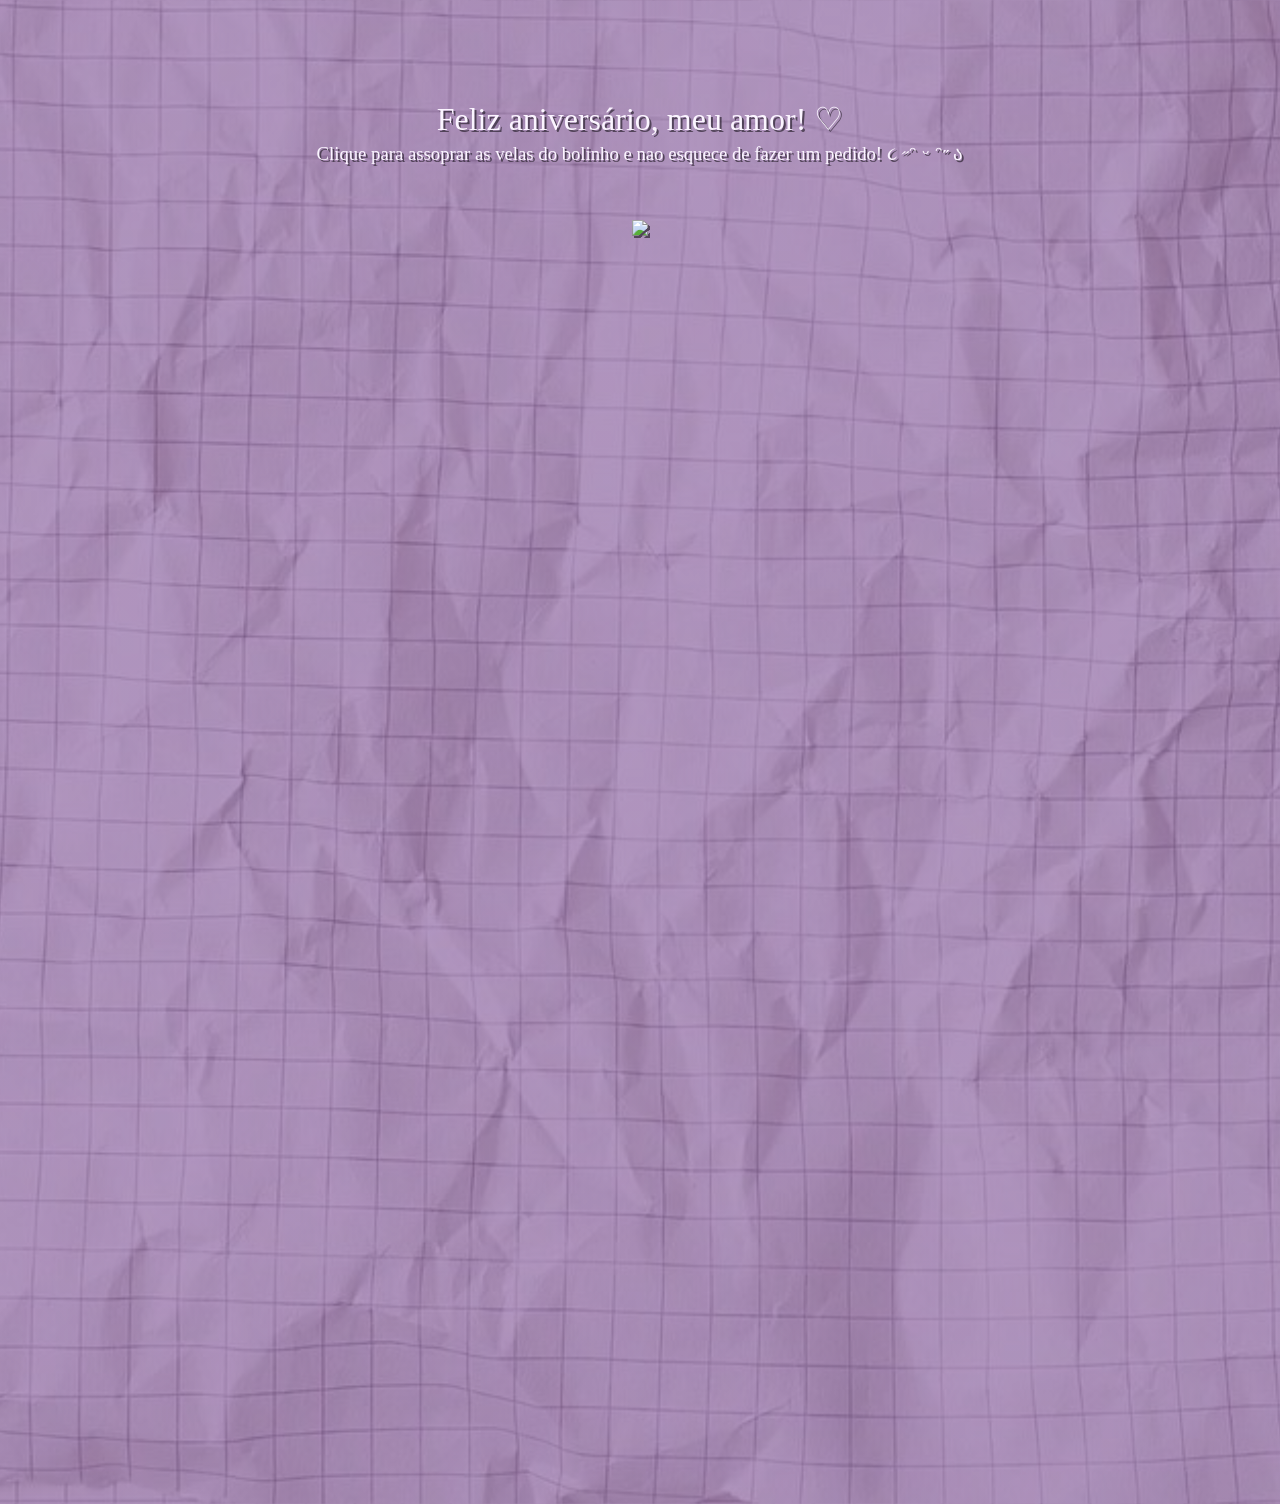
==== index.html @ 0aad23bd "Add files via upload" ====
<!DOCTYPE html>
<html lang="pt-br">
<head>
    <meta charset="UTF-8">
    <meta name="viewport" content="width=device-width, initial-scale=1.0">
    <title>Happy B-Day!</title>
    <link rel="icon" href="logo.png" type="image/png">
    <link rel = "stylesheet" href = "style.css">
</head>
<body>
    <center><h1>Feliz aniversário, meu amor! ♡</h1>
    <h3>Clique para assoprar as velas do bolinho e nao esquece de fazer um pedido! ૮ ˶ᵔ ᵕ ᵔ˶ ა</h3></center>
    

        <!-- imagem do bolinho -->
        <center><img src = "cakeframe/cakeframe1.png" id = "cake"></center>

    <div id="cena">

    <!-- imagem da cartinha que vou escrever -->
        <img src = "cartinha.png" id = "carta" class = "hidden">

        <!-- foto nossa :3 -->
        <img src = "euiele.jpg" id = "us" class = "hidden">

        <!-- foto dos personagens -->
        <img src = "characters/sawako_kazehaya.png" id = "sawako_kazehaya" class = "characters hidden">
        <img src = "characters/tanjiro_kanao.png" id = "tanjiro_kanao" class = "characters hidden">
        <img src = "characters/vegeta_bulma.png" id = "vegeta_bulma" class = "characters hidden">
    </div>

    <!-- audio da musica -->
    <audio src = "w2e_love.mp3" id = "music"></audio>

    <!-- link do js -->
    <script src = "script.js"></script>
</body>
</html>
---- style.css ----
@font-face {
    font-family: "lokeya";
    src: url('fonts/lokeya.ttf') format('truetype');
}

@font-face {
    font-family: "birds_of_paradise";
    src: url('fonts/birds_of_paradise.ttf') format('truetype');
}

body {
    background: 
    linear-gradient(rgba(143, 106, 167, 0.7), rgba(143, 106, 167, 0.7)),
    url('papertexture.png');
    background-size: cover;
    background-position: center;
}

h1 {
    font-family: "birds_of_paradise";
    font-weight: 200;
    color: #fbf5ff;
    filter: drop-shadow(2px 2px 0px rgba(23, 18, 26, 0.6));
    margin: 100px 100px -10px 100px;
}

h3 {
    font-family: "lokeya";
    font-weight: 200;
    color: #fbf5ff;
    filter: drop-shadow(2px 2px 0px rgba(23, 18, 26, 0.6));
    margin: 15px 100px -50px 100px;
}

#cake {
    margin: 100px;
    padding: 5px;
    filter: drop-shadow(2px 2px 0px rgba(23, 18, 26, 0.6));
    transition: 0.3s;
    cursor: pointer;
}

#cake:hover {
    transform: translateY(-5px);
}

#cena {
    position: relative;
    width: 300px;
    margin: 0 auto;
}

#carta {
    width: 400px;
    display: block;
    margin: 20px auto;
    filter: drop-shadow(2px 2px 1px rgba(23, 18, 26, 0.6));
    opacity: 0;
    transform: scale(0.5) rotate(-20deg);
    transition: 1.2s;
}

#carta.show {
    opacity: 1;
    transform: scale(1) rotate(-5deg);
}

#us {
    width: 400px;
    display: block;
    margin: 20px auto;
    filter: drop-shadow(2px 2px 1px rgba(23, 18, 26, 0.6));
    opacity: 0;
    transform: scale(0.5) rotate(20deg);
    transition: 1.2s;
}

#us.show {
    opacity: 1;
    transform: scale(1) rotate(5deg);
}

.characters {
    position: absolute;
    width: 100px;
    opacity: 0;
    transform: scale(0.5);
    transition: 1s;
    border: 3px solid #fbf5ff;
    border-radius: 50%;
    box-shadow: 2px 2px 1px rgba(23, 18, 26, 0.6);
}

.characters.show {
    opacity: 1;
    transform: scale(1);
}

#sawako_kazehaya {
    top: -40px;
    left: -60px;
}

#tanjiro_kanao {
    bottom: 70px;
    right: 250px;
}

#vegeta_bulma {
    top: 50%;
    left: 110%;
    transform: translateY(-50%) scale(0.5);
}

#vegeta_bulma.show {
    transform: translateY(-50%) scale(1);
}

.hidden {
    opacity: 0;
    visibility: hidden;
}

.show {
    visibility: visible;
}
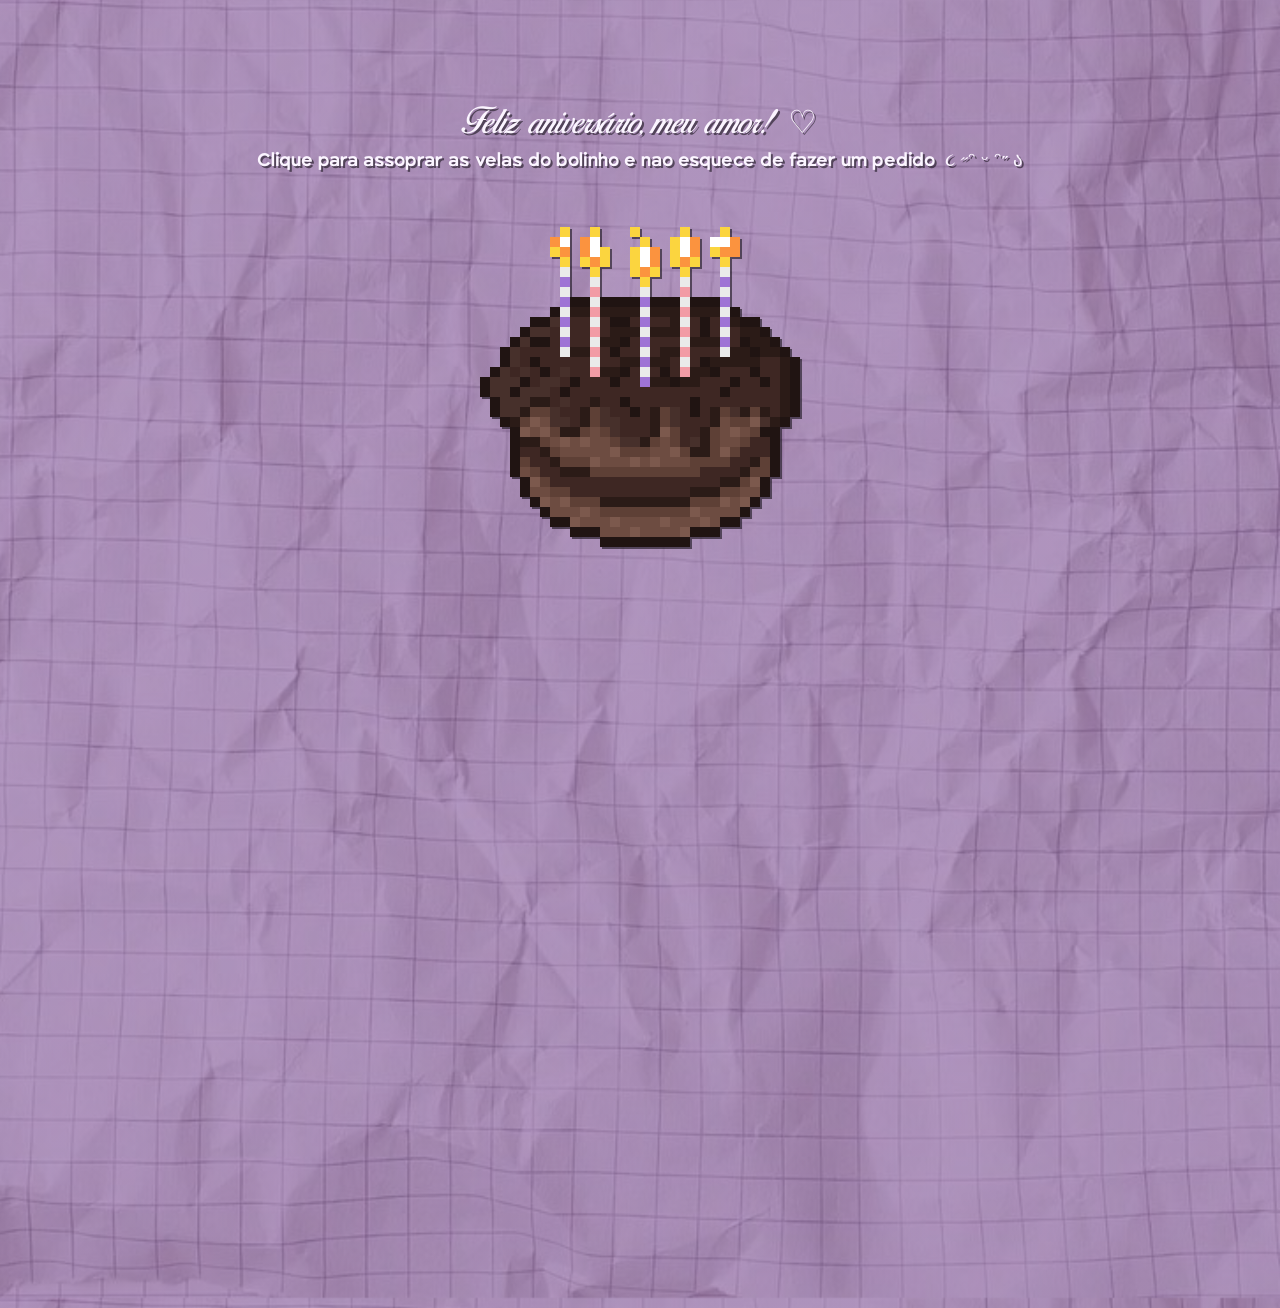
==== commit 35bf1062: "Update index.html" ====
--- a/index.html
+++ b/index.html
@@ -21,7 +21,7 @@
         <img src = "cartinha.png" id = "carta" class = "hidden">
 
         <!-- foto nossa :3 -->
-        <img src = "euiele.jpg" id = "us" class = "hidden">
+        <img src = "euiele.webp" id = "us" class = "hidden">
 
         <!-- foto dos personagens -->
         <img src = "characters/sawako_kazehaya.png" id = "sawako_kazehaya" class = "characters hidden">
@@ -35,4 +35,4 @@
     <!-- link do js -->
     <script src = "script.js"></script>
 </body>
-</html>+</html>
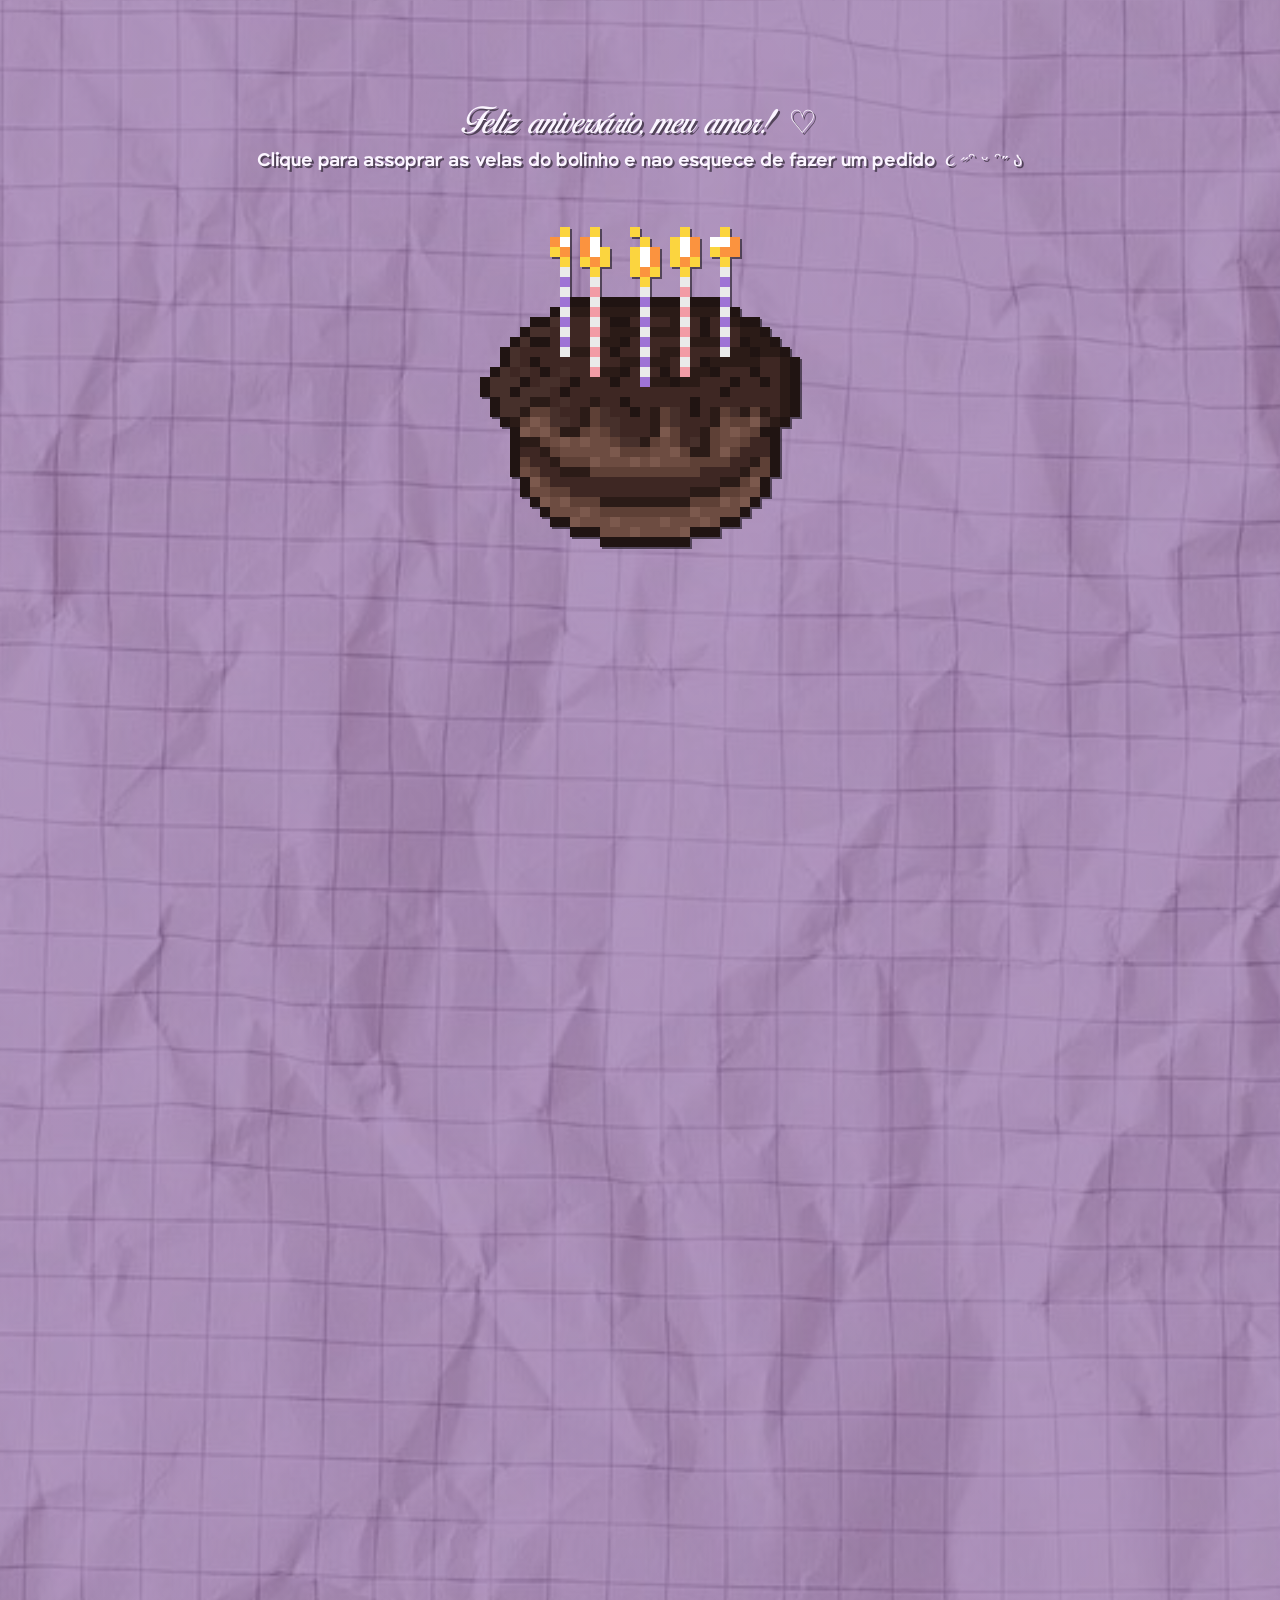
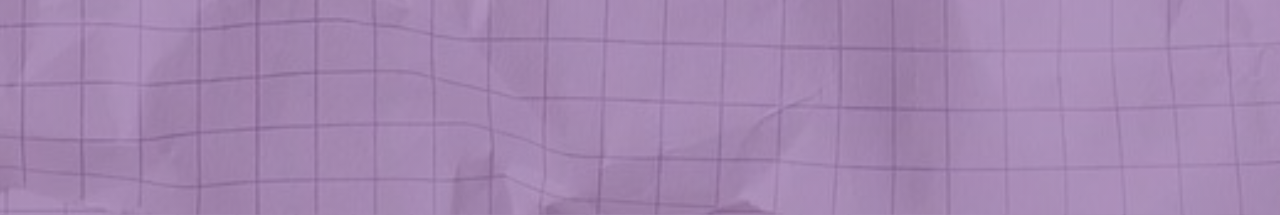
==== commit f809e4f9: "Update index.html" ====
--- a/index.html
+++ b/index.html
@@ -12,12 +12,12 @@
     <h3>Clique para assoprar as velas do bolinho e nao esquece de fazer um pedido! ૮ ˶ᵔ ᵕ ᵔ˶ ა</h3></center>
     
 
-        <!-- imagem do bolinho -->
-        <center><img src = "cakeframe/cakeframe1.png" id = "cake"></center>
+    <!-- imagem do bolinho -->
+    <center><img src = "cakeframe/cakeframe1.png" id = "cake"></center>
 
     <div id="cena">
 
-    <!-- imagem da cartinha que vou escrever -->
+        <!-- imagem da cartinha que vou escrever -->
         <img src = "cartinha.png" id = "carta" class = "hidden">
 
         <!-- foto nossa :3 -->
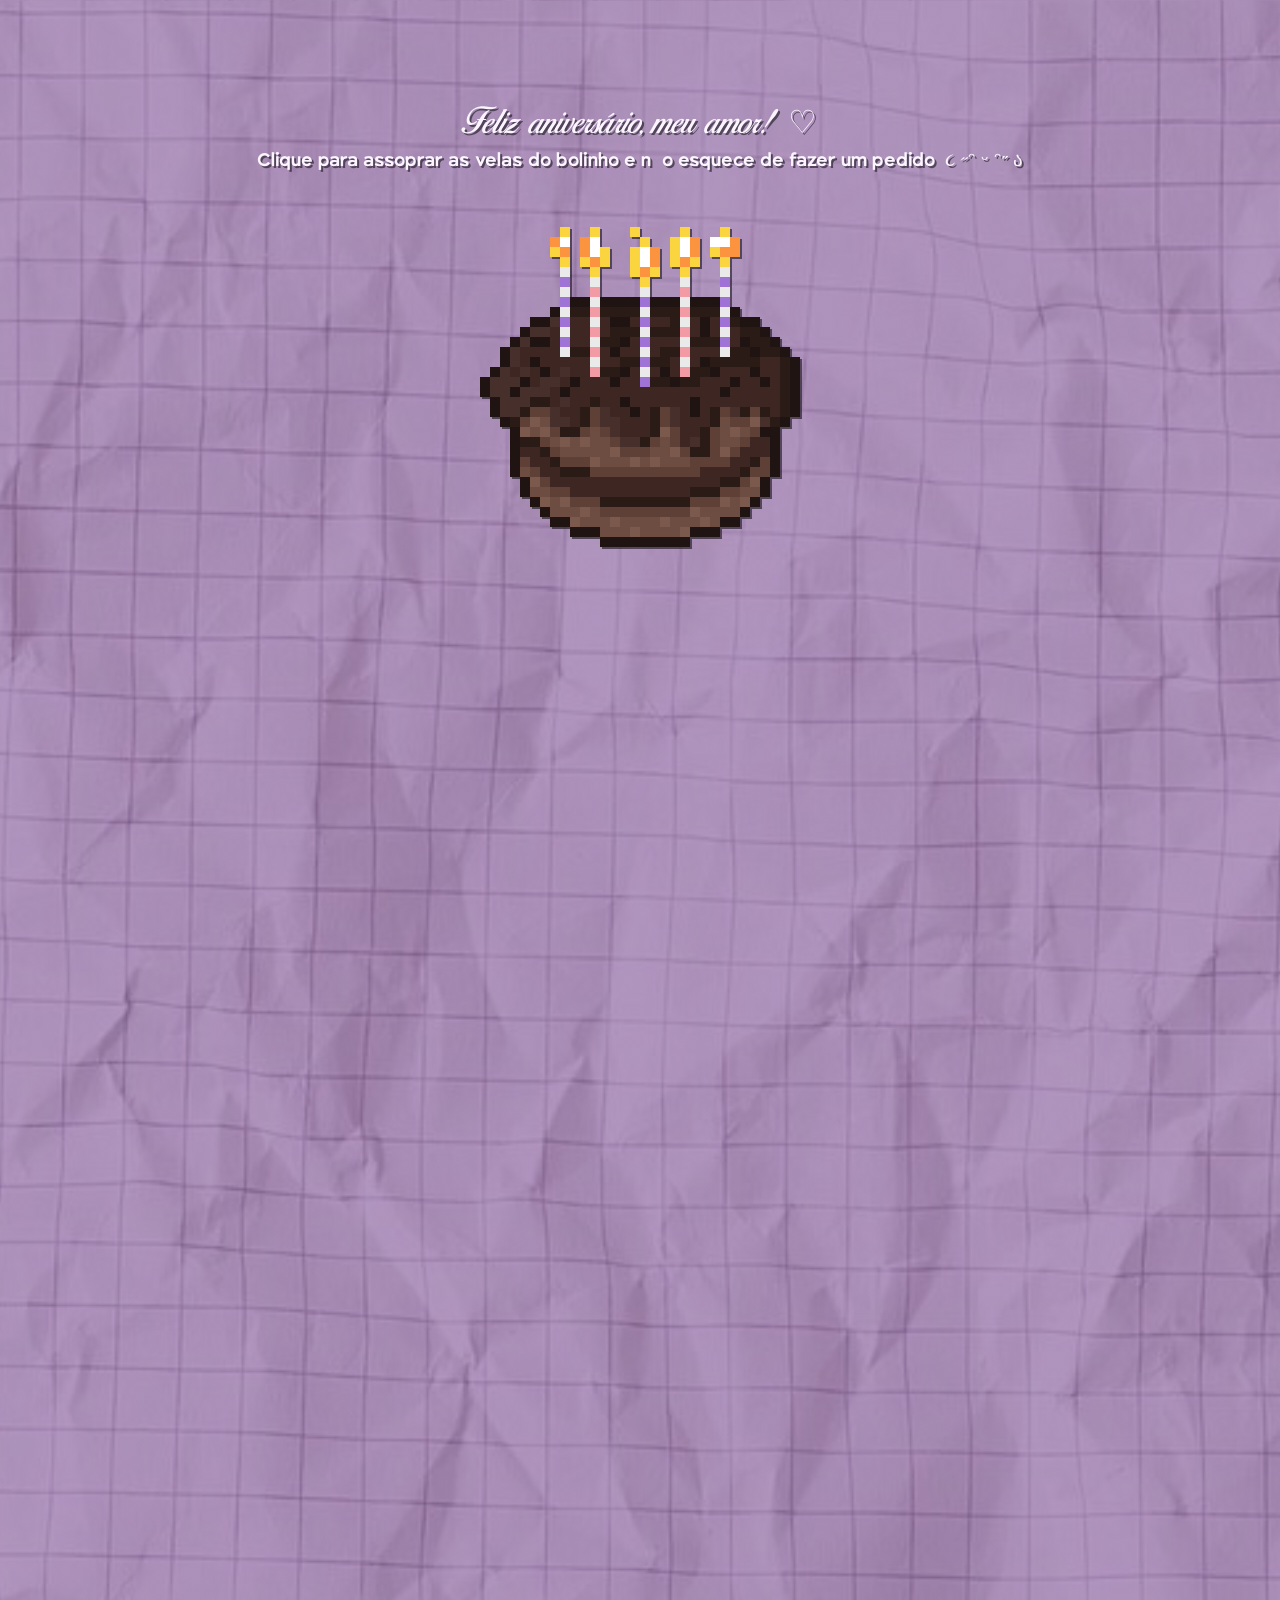
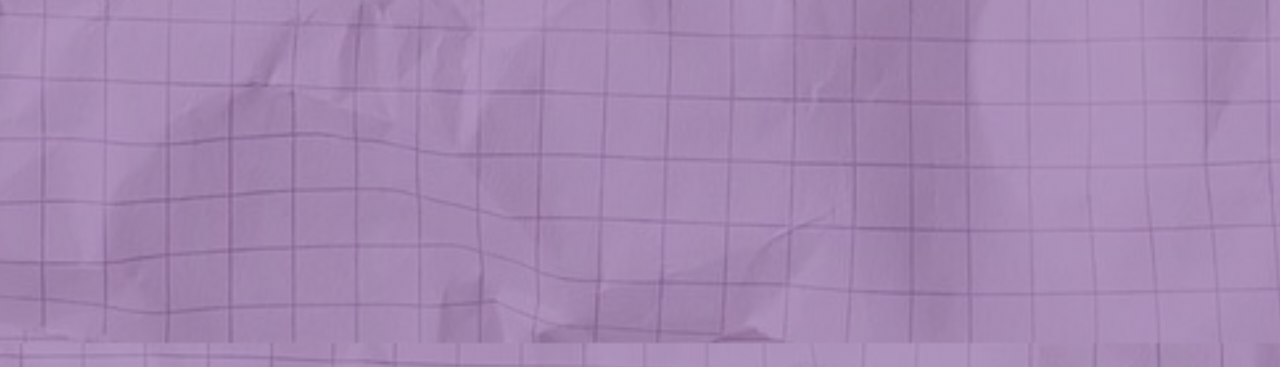
==== commit 309e33bb: "Update index.html Atualização do Index - Inclusão da extensão do site: Como eu me apaixonei por você" ====
--- a/index.html
+++ b/index.html
@@ -1,38 +1,55 @@
 <!DOCTYPE html>
 <html lang="pt-br">
+
 <head>
     <meta charset="UTF-8">
     <meta name="viewport" content="width=device-width, initial-scale=1.0">
     <title>Happy B-Day!</title>
     <link rel="icon" href="logo.png" type="image/png">
-    <link rel = "stylesheet" href = "style.css">
+    <link rel="stylesheet" href="style.css">
 </head>
+
 <body>
-    <center><h1>Feliz aniversário, meu amor! ♡</h1>
-    <h3>Clique para assoprar as velas do bolinho e nao esquece de fazer um pedido! ૮ ˶ᵔ ᵕ ᵔ˶ ა</h3></center>
-    
+    <center>
+        <h1>Feliz aniversário, meu amor! ♡</h1>
+        <h3>Clique para assoprar as velas do bolinho e não esquece de fazer um pedido! ૮ ˶ᵔ ᵕ ᵔ˶ ა</h3>
+    </center>
+
 
     <!-- imagem do bolinho -->
-    <center><img src = "cakeframe/cakeframe1.png" id = "cake"></center>
+    <center><img src="cakeframe/cakeframe1.png" id="cake"></center>
 
     <div id="cena">
 
         <!-- imagem da cartinha que vou escrever -->
-        <img src = "cartinha.png" id = "carta" class = "hidden">
+        <img src="cartinha.png" id="carta" class="hidden">
 
         <!-- foto nossa :3 -->
-        <img src = "euiele.webp" id = "us" class = "hidden">
+        <img src="euiele.webp" id="us" class="hidden">
 
         <!-- foto dos personagens -->
-        <img src = "characters/sawako_kazehaya.png" id = "sawako_kazehaya" class = "characters hidden">
-        <img src = "characters/tanjiro_kanao.png" id = "tanjiro_kanao" class = "characters hidden">
-        <img src = "characters/vegeta_bulma.png" id = "vegeta_bulma" class = "characters hidden">
+        <img src="characters/sawako_kazehaya.png" id="sawako_kazehaya" class="characters hidden">
+        <img src="characters/tanjiro_kanao.png" id="tanjiro_kanao" class="characters hidden">
+        <img src="characters/vegeta_bulma.png" id="vegeta_bulma" class="characters hidden">
+    </div>
+
+    <div id="historia" class="hidden">
+        <h1>Mas existe uma história que eu nunca consegui contar completamente...</h1>
+
+        <h3>
+            Como foi me apaixonar por você.
+        </h3>
+
+        <a href="historia.html" id="btnHistoria">
+            Ler nossa história
+        </a>
     </div>
 
     <!-- audio da musica -->
-    <audio src = "w2e_love.mp3" id = "music"></audio>
+    <audio src="w2e_love.mp3" id="music"></audio>
 
     <!-- link do js -->
-    <script src = "script.js"></script>
+    <script src="script.js"></script>
 </body>
+
 </html>
--- a/style.css
+++ b/style.css
@@ -111,7 +111,6 @@
     left: 110%;
     transform: translateY(-50%) scale(0.5);
 }
-
 #vegeta_bulma.show {
     transform: translateY(-50%) scale(1);
 }
@@ -123,4 +122,51 @@
 
 .show {
     visibility: visible;
-}+}
+
+@media (max-width: 600px) {
+
+    h1 {
+        font-size: 28px;
+    }
+
+    h3 {
+        font-size: 16px;
+    }
+
+    #cake {
+        width: 250px;
+        max-width: 80%;
+        left: 10px;
+    }
+
+    #carta {
+        width: 90%;
+        max-width: 400px;
+    }
+
+    #us {
+        width: 90%;
+        max-width: 400px;
+    }
+
+    .characters {
+        width: 80px;
+    }
+
+    #sawako_kazehaya {
+        top: -30px;
+        left: -30px;
+    }
+
+    #tanjiro_kanao {
+        bottom: 70px;
+        right: 250px;
+    }
+
+    #vegeta_bulma {
+        top: 50%;
+        left: 80%;
+    }
+
+}
